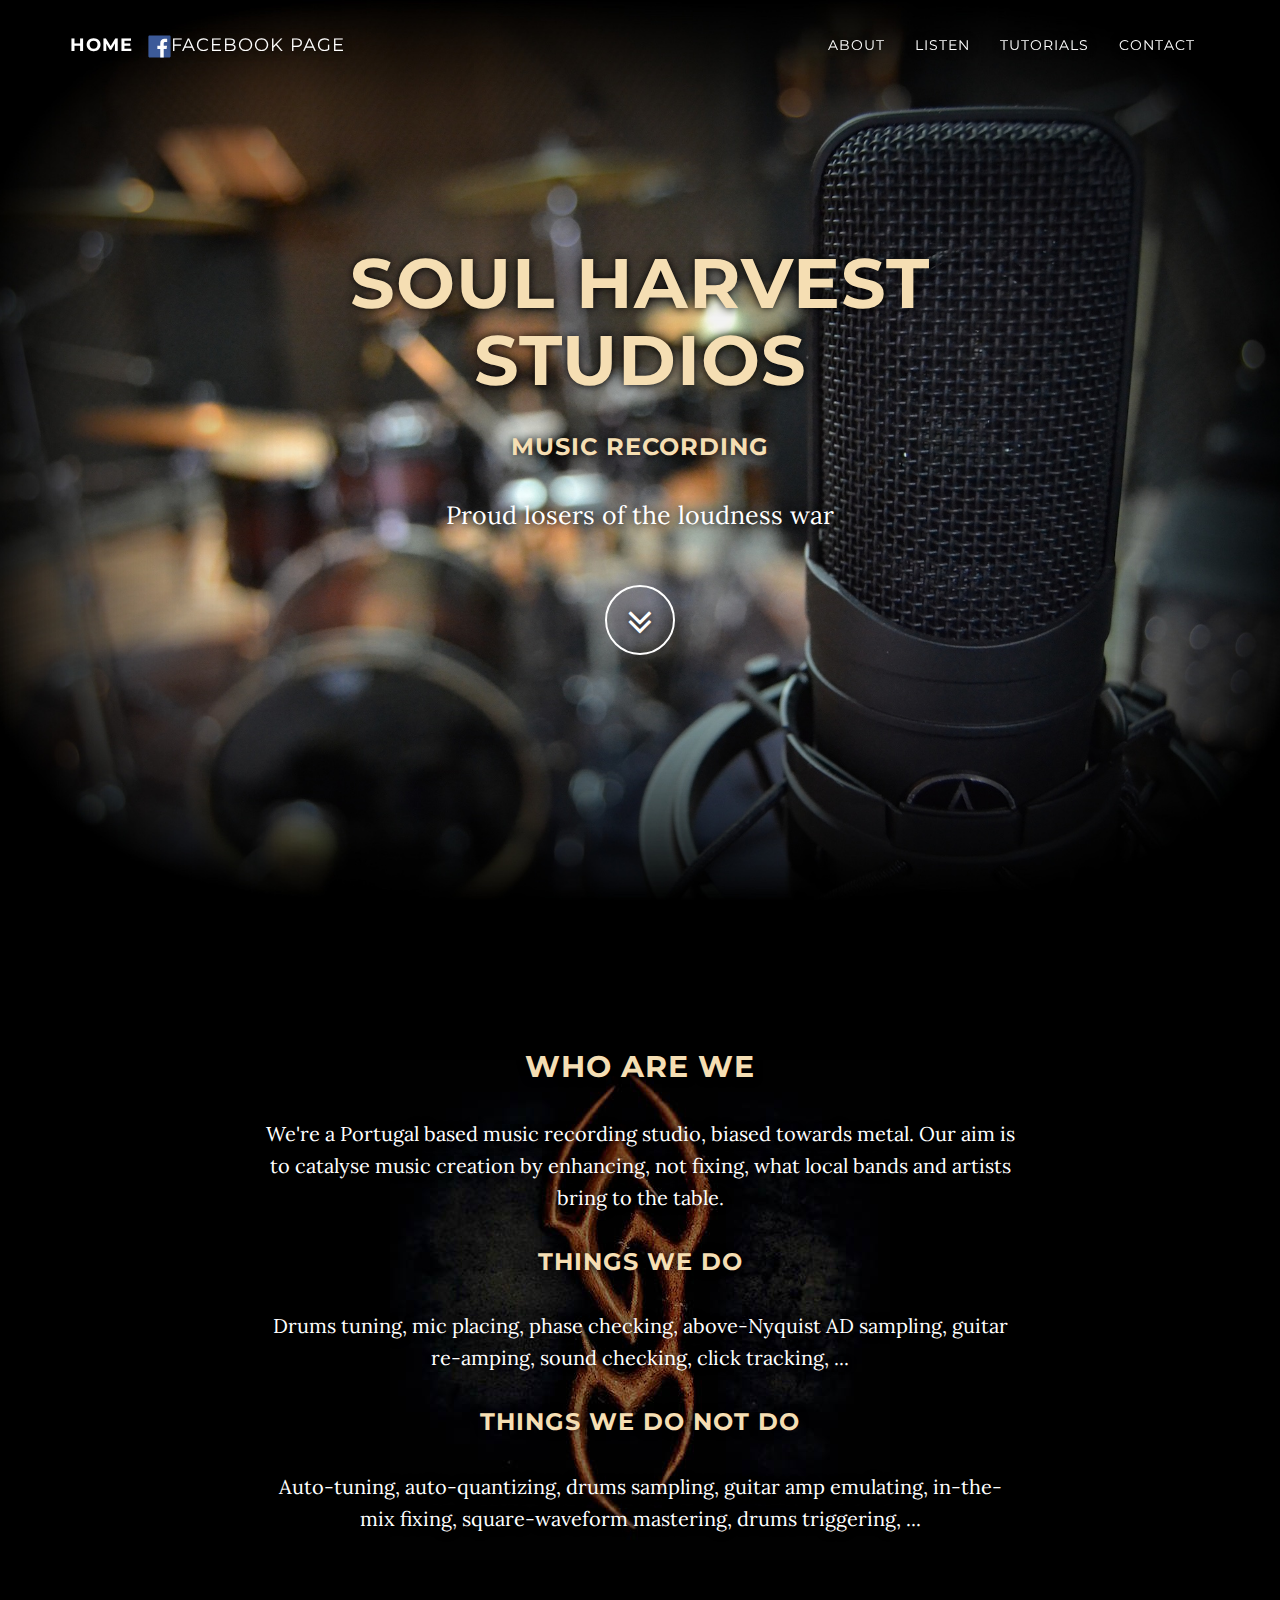
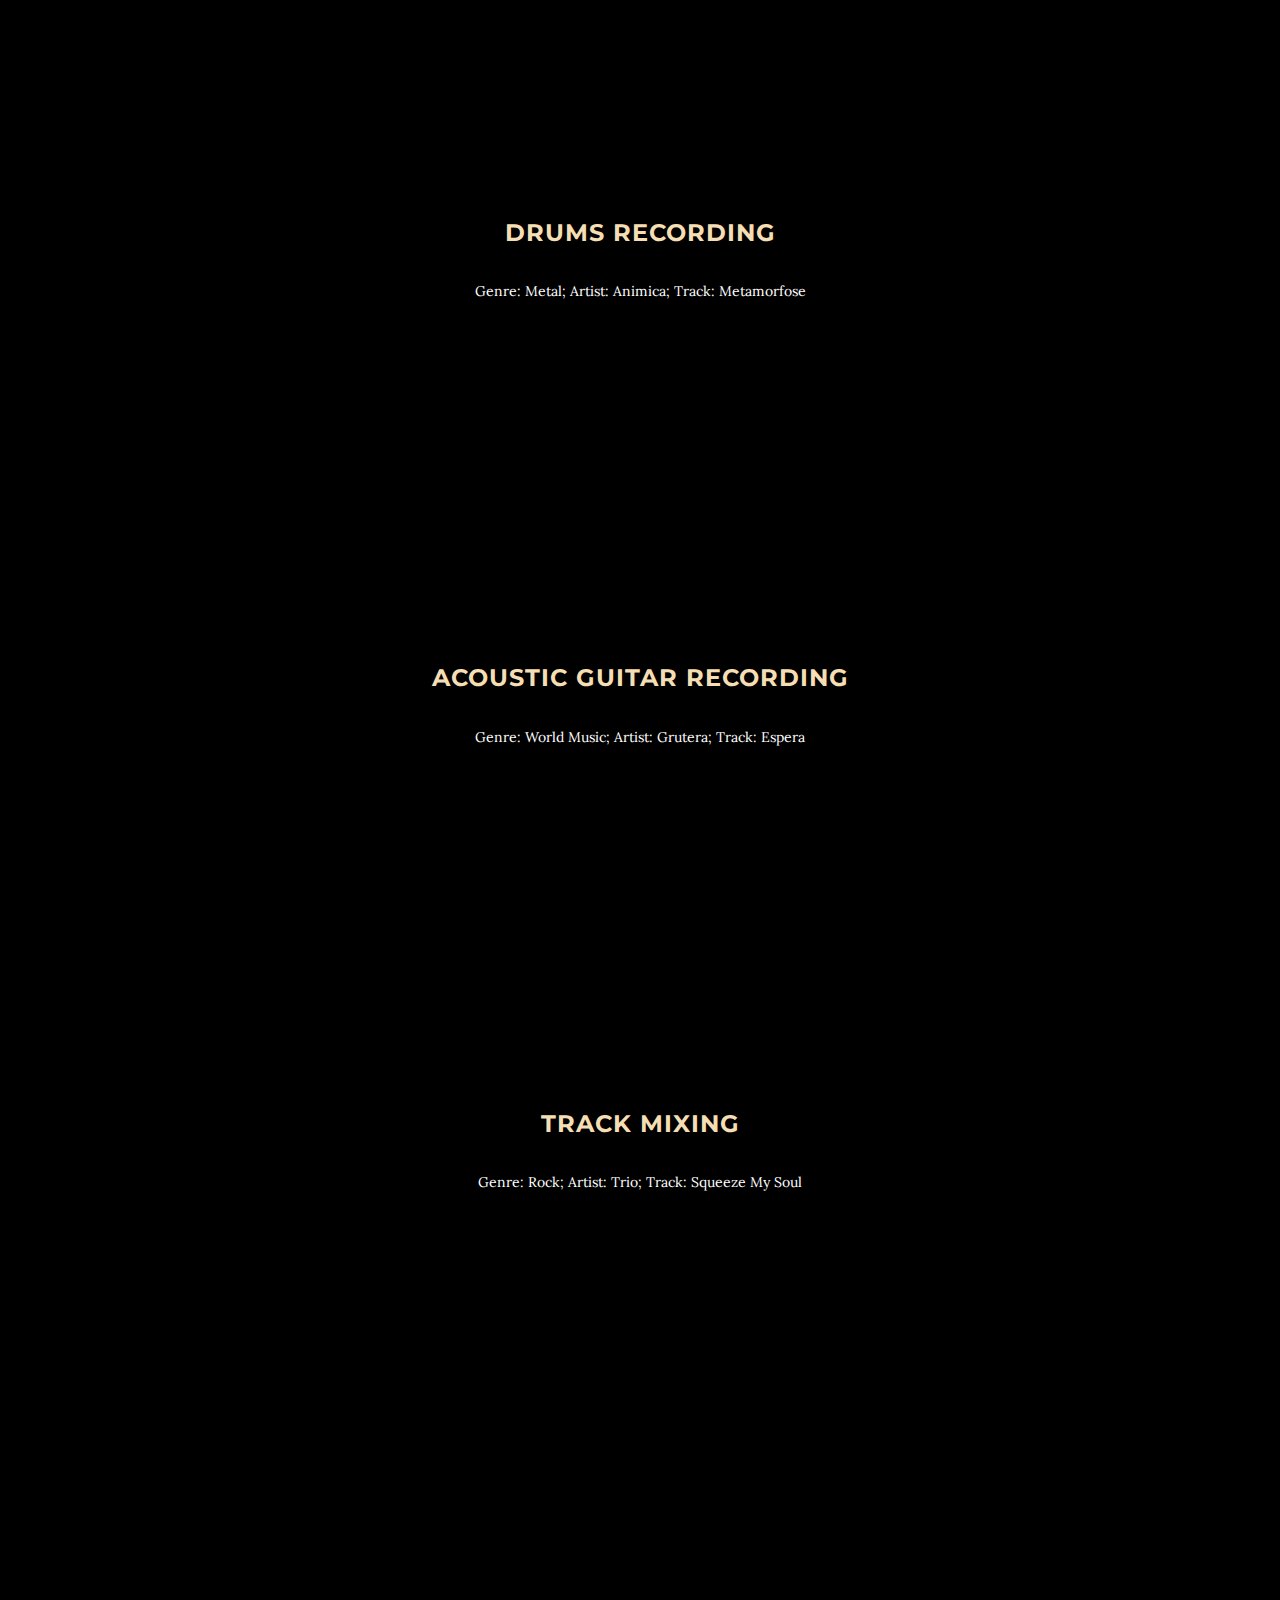
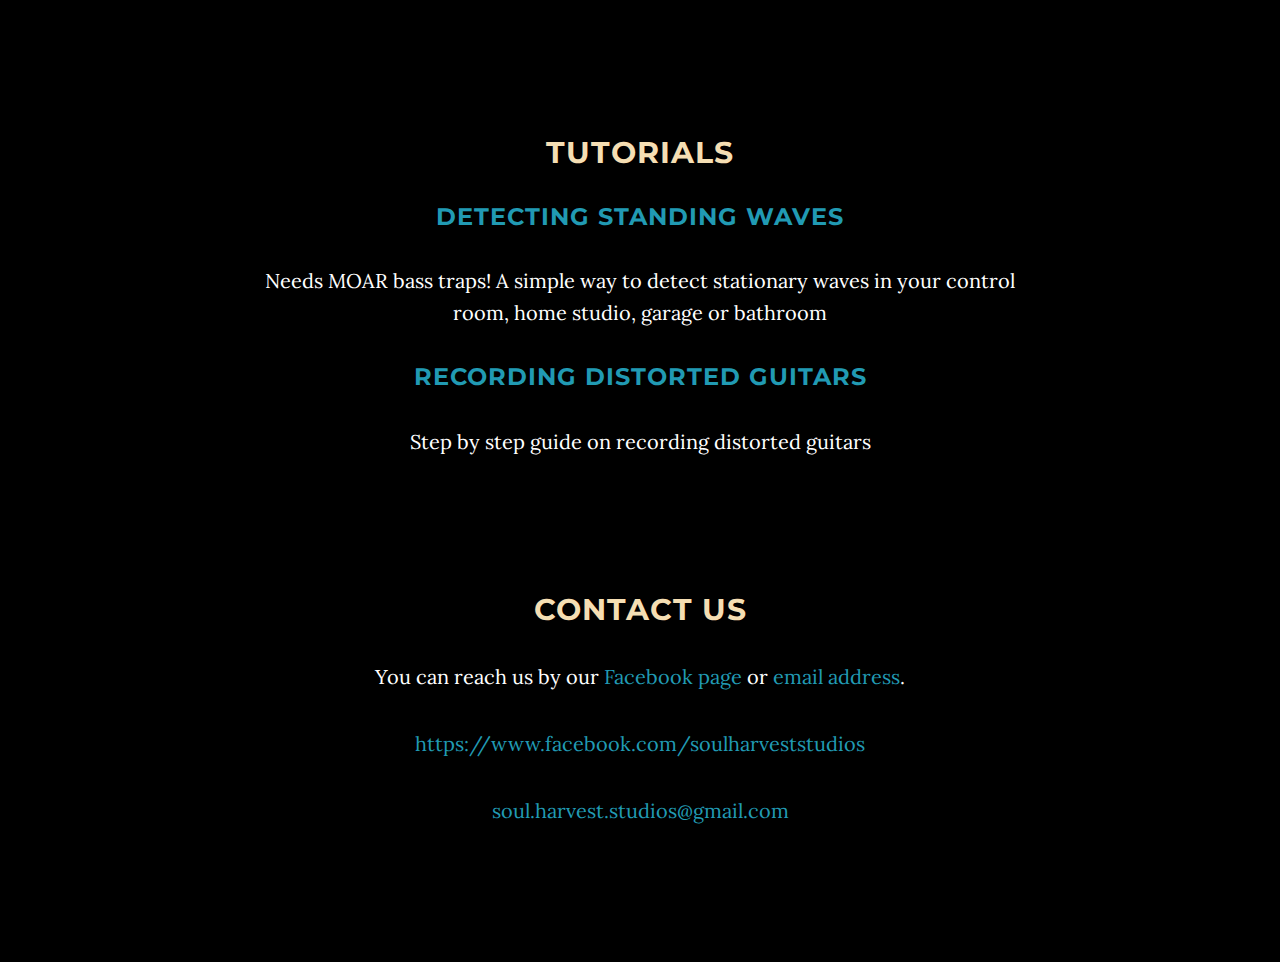
==== index.html @ fc85817c "moved from S3" ====
<!DOCTYPE html>
<html lang="en">

<head>

    <meta charset="utf-8">
    <meta http-equiv="X-UA-Compatible" content="IE=edge">
    <meta name="viewport" content="width=device-width, initial-scale=1">
    <meta name="description" content="">
    <meta name="author" content="">


	<meta property="og:title" content="Soul Harvest Studios" />
	<meta property="og:site_name" content="Soul Harvest Studios" />
	<meta property="og:url" content="http://www.soulharveststudios.com" />
	<meta property="og:description" content="Music Recording: Proud losers of the loudness war" />
	<meta property="og:image" content="http://www.soulharveststudios.com/img/share-logo.jpg" />

	<meta name="google-site-verification" content="6bokBa7uyY0jMDI4vACwqms86JRnLn535HAddMM0LZs" /> 

    <link rel="shortcut icon" href="/favicon.ico" type="image/x-icon">
    <link rel="icon" href="/favicon.ico" type="image/x-icon">

    <title>Soul Harvest Studios</title>

    <!-- Bootstrap Core CSS -->
    <link href="css/bootstrap.min.css" rel="stylesheet">

    <!-- Custom CSS -->
    <link href="css/grayscale.css" rel="stylesheet">

    <link href="css/shs.css" rel="stylesheet">

    <!-- Custom Fonts -->
    <link href="font-awesome/css/font-awesome.min.css" rel="stylesheet" type="text/css">
    <link href="http://fonts.googleapis.com/css?family=Lora:400,700,400italic,700italic" rel="stylesheet" type="text/css">
    <link href="http://fonts.googleapis.com/css?family=Montserrat:400,700" rel="stylesheet" type="text/css">

    <!-- HTML5 Shim and Respond.js IE8 support of HTML5 elements and media queries -->
    <!-- WARNING: Respond.js doesn't work if you view the page via file:// -->
    <!--[if lt IE 9]>
        <script src="https://oss.maxcdn.com/libs/html5shiv/3.7.0/html5shiv.js"></script>
        <script src="https://oss.maxcdn.com/libs/respond.js/1.4.2/respond.min.js"></script>
    <![endif]-->

<script>
  (function(i,s,o,g,r,a,m){i['GoogleAnalyticsObject']=r;i[r]=i[r]||function(){
  (i[r].q=i[r].q||[]).push(arguments)},i[r].l=1*new Date();a=s.createElement(o),
  m=s.getElementsByTagName(o)[0];a.async=1;a.src=g;m.parentNode.insertBefore(a,m)
  })(window,document,'script','//www.google-analytics.com/analytics.js','ga');

  ga('create', 'UA-58135386-1', 'auto');
  ga('send', 'pageview');

</script>

</head>

<body id="page-top" data-spy="scroll" data-target=".navbar-fixed-top">

    <!-- Navigation -->
    <nav class="navbar navbar-custom navbar-fixed-top" role="navigation">
        <div class="container">
            <div class="navbar-header">
                <button type="button" class="navbar-toggle" data-toggle="collapse" data-target=".navbar-main-collapse">
                    <i class="fa fa-bars"></i>
                </button>
                <a class="over-image-text navbar-brand page-scroll" href="#page-top">
                    Home
                </a>
                <a class="navbar-brand page-scroll" href="https://facebook.com/soulharveststudios">
                    <span class="over-image-text light"><img alt="Facebook" title="Facebook" class="fb-icon" src="img/fb.svg"/>facebook Page</span>
                </a>
            </div>

            <!-- Collect the nav links, forms, and other content for toggling -->
            <div class="collapse navbar-collapse navbar-right navbar-main-collapse">
                <ul class="nav navbar-nav">
                    <!-- Hidden li included to remove active class from about link when scrolled up past about section -->
                    <li class="hidden">
                        <a href="#page-top"></a>
                    </li>
                    <li>
                        <a class="page-scroll over-image-text" href="#about">About</a>
                    </li>
                    <li>
                        <a class="page-scroll over-image-text" href="#download">Listen</a>
                    </li>
                    <li>
                        <a class="page-scroll over-image-text" href="#tutorials">Tutorials</a>
                    </li>
                    <li>
                        <a class="page-scroll over-image-text" href="#contact">Contact</a>
                    </li>
                </ul>
            </div>
            <!-- /.navbar-collapse -->
        </div>
        <!-- /.container -->
    </nav>

    <!-- Intro Header -->
    <header class="intro">
        <div class="intro-body">
            <div class="container">
                <div class="row">
                    <div class="over-image-text col-md-8 col-md-offset-2">
                        <h1 class="brand-heading">Soul Harvest Studios</h1>
                        <h3>Music Recording</h3>
                        <p class="intro-text">Proud losers of the loudness war</p>
                        <a href="#about" class="btn btn-circle page-scroll">
                            <i class="fa fa-angle-double-down animated"></i>
                        </a>
                    </div>
                </div>
            </div>
        </div>
    </header>

    <!-- About Section -->
    <section id="about" class="container content-section text-center">
        <div class="row logo-bg">
            <div class="col-lg-8 col-lg-offset-2 over-image-text">
                <h2>Who are we</h2>
                <p>We're a Portugal based music recording studio, biased towards metal. Our aim is to catalyse music creation by enhancing, not fixing, what local bands and artists bring to the table.</p>
                <h3>Things we do</h3>
                <p>Drums tuning, mic placing, phase checking, above-Nyquist AD sampling, guitar re-amping, sound checking, click tracking, ...</p>
                <h3>Things we do not do</h3>
                <p>Auto-tuning, auto-quantizing, drums sampling, guitar amp emulating, in-the-mix fixing, square-waveform mastering, drums triggering, ...</p>
            </div>
        </div>
    </section>

    <section id="download" class="content-section text-center">
        <div class="download-section">
            <div class="container">
                <div class="col-lg-8 col-lg-offset-2">
                    <h3>Drums Recording</h3>
                    Genre: Metal; Artist: Animica; Track: Metamorfose
                    <p><iframe class="soundcloud-iframe" src="https://w.soundcloud.com/player/?url=https%3A//api.soundcloud.com/playlists/37206752&amp;auto_play=false&amp;hide_related=false&amp;show_comments=true&amp;show_user=true&amp;show_reposts=false&amp;visual=true"></iframe></p>
                    <br/>
                    <h3>Acoustic Guitar Recording</h3>
                    Genre: World Music; Artist: Grutera; Track: Espera
                    <p><iframe class="soundcloud-iframe" src="https://w.soundcloud.com/player/?url=https%3A//api.soundcloud.com/playlists/16585855&amp;auto_play=false&amp;hide_related=false&amp;show_comments=true&amp;show_user=true&amp;show_reposts=false&amp;visual=true"></iframe></p>
                    <br/>
                    <h3>Track Mixing</h3>
                    Genre: Rock; Artist: Trio; Track: Squeeze My Soul
                    <p><iframe class="soundcloud-iframe" src="https://w.soundcloud.com/player/?url=https%3A//api.soundcloud.com/playlists/16491568&amp;auto_play=false&amp;hide_related=false&amp;show_comments=true&amp;show_user=true&amp;show_reposts=false&amp;visual=true"></iframe></p>
                </div>
            </div>
        </div>
    </section>

    <!-- Tutorials Section -->
    <section id="tutorials" class="container content-section text-center">
        <div class="row">
            <div class="col-lg-8 col-lg-offset-2">
                <h2>Tutorials</h2>
                <h3><a href="/tutorials/moar-basstraps">Detecting standing waves</a></h3>
                <p>Needs MOAR bass traps! A simple way to detect stationary waves in your control room, home studio, garage or bathroom</p>
                <!-- <h3><a href="/tutorials/mixing-rock-song">Mixing a rock song</a></h3>
                <p>A step by step guide on how a rock song can be mixed</p>
                <h3><a href="/tutorials/guide-recording-metal">Recording Metal Music</a></h3>
                <p>Best practices and some hints on how to get a good metal recording in your home studio</p> -->
                <h3><a href="/tutorials/recording-guitars">Recording Distorted Guitars</a></h3>
                <p>Step by step guide on recording distorted guitars</p>
            </div>
        </div>
    </section>

    <!-- Contact Section -->
    <section id="contact" class="container content-section text-center">
        <div class="row">
            <div class="col-lg-8 col-lg-offset-2">
                <h2>Contact Us</h2>
                <p>You can reach us by our <a href="https://www.facebook.com/soulharveststudios">Facebook page</a> or <a href="mailto:soul.harvest.studios@gmail.com">email address</a>.</p>
                <p><a href="https://www.facebook.com/soulharveststudios">https://www.facebook.com/soulharveststudios</a></p>
                <p><a href="mailto:soul.harvest.studios@gmail.com">soul.harvest.studios@gmail.com</a>
                </p>
            </div>
        </div>
    </section>

    <!-- Footer -->
    <footer>
        <div class="container text-center">
        </div>
    </footer>

    <!-- jQuery -->
    <script src="js/jquery.js"></script>

    <!-- Bootstrap Core JavaScript -->
    <script src="js/bootstrap.min.js"></script>

    <!-- Plugin JavaScript -->
    <script src="js/jquery.easing.min.js"></script>

    <!-- Custom Theme JavaScript -->
    <script src="js/grayscale.js"></script>

</body>

</html>
---- css/grayscale.css ----
/*!
 * Start Bootstrap - Grayscale Bootstrap Theme (http://startbootstrap.com)
 * Code licensed under the Apache License v2.0.
 * For details, see http://www.apache.org/licenses/LICENSE-2.0.
 */

body {
    width: 100%;
    height: 100%;
    font-family: Lora,"Helvetica Neue",Helvetica,Arial,sans-serif;
    color: #fff;
    background-color: #000;
}

html {
    width: 100%;
    height: 100%;
}

h1,
h2,
h3,
h4,
h5,
h6 {
    margin: 0 0 35px;
    text-transform: uppercase;
    font-family: Montserrat,"Helvetica Neue",Helvetica,Arial,sans-serif;
    font-weight: 700;
    letter-spacing: 1px;
}

p {
    margin: 0 0 25px;
    font-size: 18px;
    line-height: 1.5;
}

@media(min-width:767px) {
    p {
        margin: 0 0 35px;
        font-size: 20px;
        line-height: 1.6;
    }
}

a {
    color: #219ab3;
    -webkit-transition: all .2s ease-in-out;
    -moz-transition: all .2s ease-in-out;
    transition: all .2s ease-in-out;
}

a:hover,
a:focus {
    text-decoration: none;
    color: #11505d;
}

.light {
    font-weight: 400;
}

.navbar-custom {
    margin-bottom: 0;
    border-bottom: 1px solid rgba(255,255,255,.3);
    text-transform: uppercase;
    font-family: Montserrat,"Helvetica Neue",Helvetica,Arial,sans-serif;
    background-color: #000;
}

.navbar-custom .navbar-brand {
    font-weight: 700;
}

.navbar-custom .navbar-brand:focus {
    outline: 0;
}

.navbar-custom .navbar-brand .navbar-toggle {
    padding: 4px 6px;
    font-size: 16px;
    color: #fff;
}

.navbar-custom .navbar-brand .navbar-toggle:focus,
.navbar-custom .navbar-brand .navbar-toggle:active {
    outline: 0;
}

.navbar-custom a {
    color: #fff;
}

.navbar-custom .nav li.active {
    outline: nonte;
    background-color: rgba(255,255,255,.3);
}

.navbar-custom .nav li a {
    -webkit-transition: background .3s ease-in-out;
    -moz-transition: background .3s ease-in-out;
    transition: background .3s ease-in-out;
}

.navbar-custom .nav li a:hover,
.navbar-custom .nav li a:focus,
.navbar-custom .nav li a.active {
    outline: 0;
    background-color: rgba(255,255,255,.3);
}

@media(min-width:767px) {
    .navbar {
        padding: 20px 0;
        border-bottom: 0;
        letter-spacing: 1px;
        background: 0 0;
        -webkit-transition: background .5s ease-in-out,padding .5s ease-in-out;
        -moz-transition: background .5s ease-in-out,padding .5s ease-in-out;
        transition: background .5s ease-in-out,padding .5s ease-in-out;
    }

    .top-nav-collapse {
        padding: 0;
        background-color: #000;
    }

    .navbar-custom.top-nav-collapse {
        border-bottom: 1px solid rgba(255,255,255,.3);
    }
}

.intro {
    display: table;
    width: 100%;
    height: auto;
    padding: 100px 0;
    text-align: center;
    color: #fff;
    background: url(../img/header-compressed.jpg) no-repeat bottom center scroll;
    background-color: #000;
    -webkit-background-size: cover;
    -moz-background-size: cover;
    background-size: cover;
    -o-background-size: cover;
}

.intro .intro-body {
    display: table-cell;
    vertical-align: middle;
}

.intro .intro-body .brand-heading {
    font-size: 40px;
}

.intro .intro-body .intro-text {
    font-size: 18px;
}

@media(min-width:767px) {
    .intro {
        height: 100%;
        padding: 0;
    }

    .intro .intro-body .brand-heading {
        font-size: 70px;
    }

    .intro .intro-body .intro-text {
        font-size: 25px;
    }
}

.btn-circle {
    width: 70px;
    height: 70px;
    margin-top: 15px;
    padding: 7px 16px;
    border: 2px solid #fff;
    border-radius: 35px;
    font-size: 40px;
    color: #fff;
    background: 0 0;
    -webkit-transition: background .3s ease-in-out;
    -moz-transition: background .3s ease-in-out;
    transition: background .3s ease-in-out;
}

.btn-circle:hover,
.btn-circle:focus {
    outline: 0;
    color: #fff;
    background: rgba(255,255,255,.1);
}

.btn-circle i.animated {
    -webkit-transition-property: -webkit-transform;
    -webkit-transition-duration: 1s;
    -moz-transition-property: -moz-transform;
    -moz-transition-duration: 1s;
}

.btn-circle:hover i.animated {
    -webkit-animation-name: pulse;
    -moz-animation-name: pulse;
    -webkit-animation-duration: 1.5s;
    -moz-animation-duration: 1.5s;
    -webkit-animation-iteration-count: infinite;
    -moz-animation-iteration-count: infinite;
    -webkit-animation-timing-function: linear;
    -moz-animation-timing-function: linear;
}

@-webkit-keyframes pulse {    
    0 {
        -webkit-transform: scale(1);
        transform: scale(1);
    }

    50% {
        -webkit-transform: scale(1.2);
        transform: scale(1.2);
    }

    100% {
        -webkit-transform: scale(1);
        transform: scale(1);
    }
}

@-moz-keyframes pulse {    
    0 {
        -moz-transform: scale(1);
        transform: scale(1);
    }

    50% {
        -moz-transform: scale(1.2);
        transform: scale(1.2);
    }

    100% {
        -moz-transform: scale(1);
        transform: scale(1);
    }
}

.content-section {
    padding-top: 100px;
}

.download-section {
    width: 100%;
    padding: 50px 0;
    color: #fff;
    background-color: #000;

}

@media(min-width:767px) {
    .content-section {
        padding-top: 100px;
    }

    .download-section {
        padding: 100px 0;
    }

}

.btn {
    text-transform: uppercase;
    font-family: Montserrat,"Helvetica Neue",Helvetica,Arial,sans-serif;
    font-weight: 400;
    -webkit-transition: all .3s ease-in-out;
    -moz-transition: all .3s ease-in-out;
    transition: all .3s ease-in-out;
}

.btn-default {
    border: 1px solid #219ab3;
    color: #219ab3;
    background-color: transparent;
}

.btn-default:hover,
.btn-default:focus {
    border: 1px solid #219ab3;
    outline: 0;
    color: #000;
    background-color: #219ab3;
}

ul.banner-social-buttons {
    margin-top: 0;
}

@media(max-width:1199px) {
    ul.banner-social-buttons {
        margin-top: 15px;
    }
}

@media(max-width:767px) {
    ul.banner-social-buttons li {
        display: block;
        margin-bottom: 20px;
        padding: 0;
    }

    ul.banner-social-buttons li:last-child {
        margin-bottom: 0;
    }
}

footer {
    padding: 50px 0;
}

footer p {
    margin: 0;
}

::-moz-selection {
    text-shadow: none;
    background: #fcfcfc;
    background: rgba(255,255,255,.2);
}

::selection {
    text-shadow: none;
    background: #fcfcfc;
    background: rgba(255,255,255,.2);
}

img::selection {
    background: 0 0;
}

img::-moz-selection {
    background: 0 0;
}

body {
    webkit-tap-highlight-color: rgba(255,255,255,.2);
}
---- css/shs.css ----
.fb-icon{
    max-height: 23px;
}

h1 {
    color: wheat;
}

h2 {
    color: wheat;
}

h3 {
    color: wheat;
}

.over-image-text {
    text-shadow: 0px 0px 10px black;
}

.intro-text {
    font-size: 16px;
}

.logo-bg {
    /*width: 100%;*/
    padding: 50px 0;
    color: #fff;
    background: url(../img/logo-dark.jpg) no-repeat center center scroll;
    background-color: #000;
    /*-webkit-background-size: cover;
    -moz-background-size: cover;
    background-size: cover;
    -o-background-size: cover;*/
}

.soundcloud-iframe {
    border:none;
    overflow:hidden;
    margin:0;
    height:300px;
    width:100%;
}


.small-image {
    width: 180px;
    margin: 10px;
    text-shadow: 0px 0px 0px black;
    font-family: Montserrat, "Helvetica Neue", Helvetica, Arial, sans-serif;
}

.big-image {
    text-shadow: 0px 0px 0px black;
    font-family: Montserrat, "Helvetica Neue", Helvetica, Arial, sans-serif;
}

.shs-bar {
    background-image: url('/img/small-logo.png');
    background-repeat: no-repeat;
    background-position: left;
}
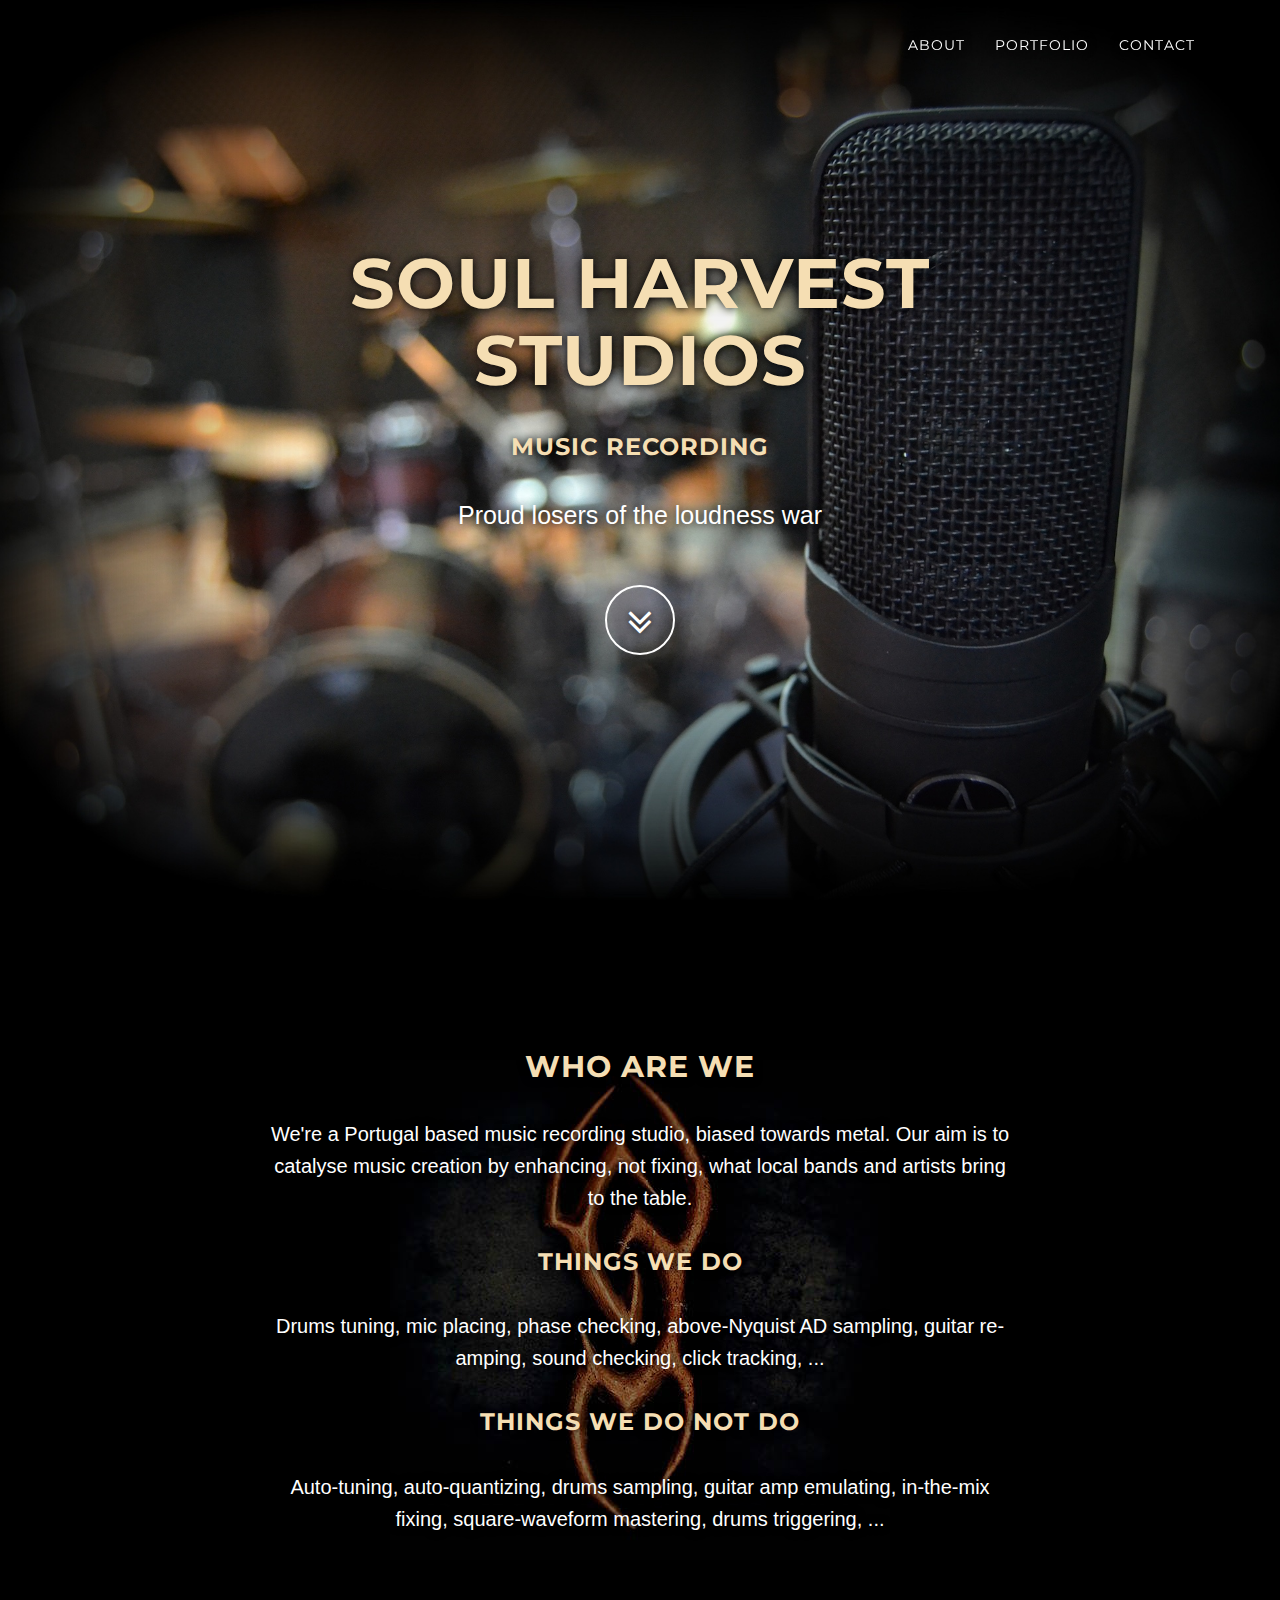
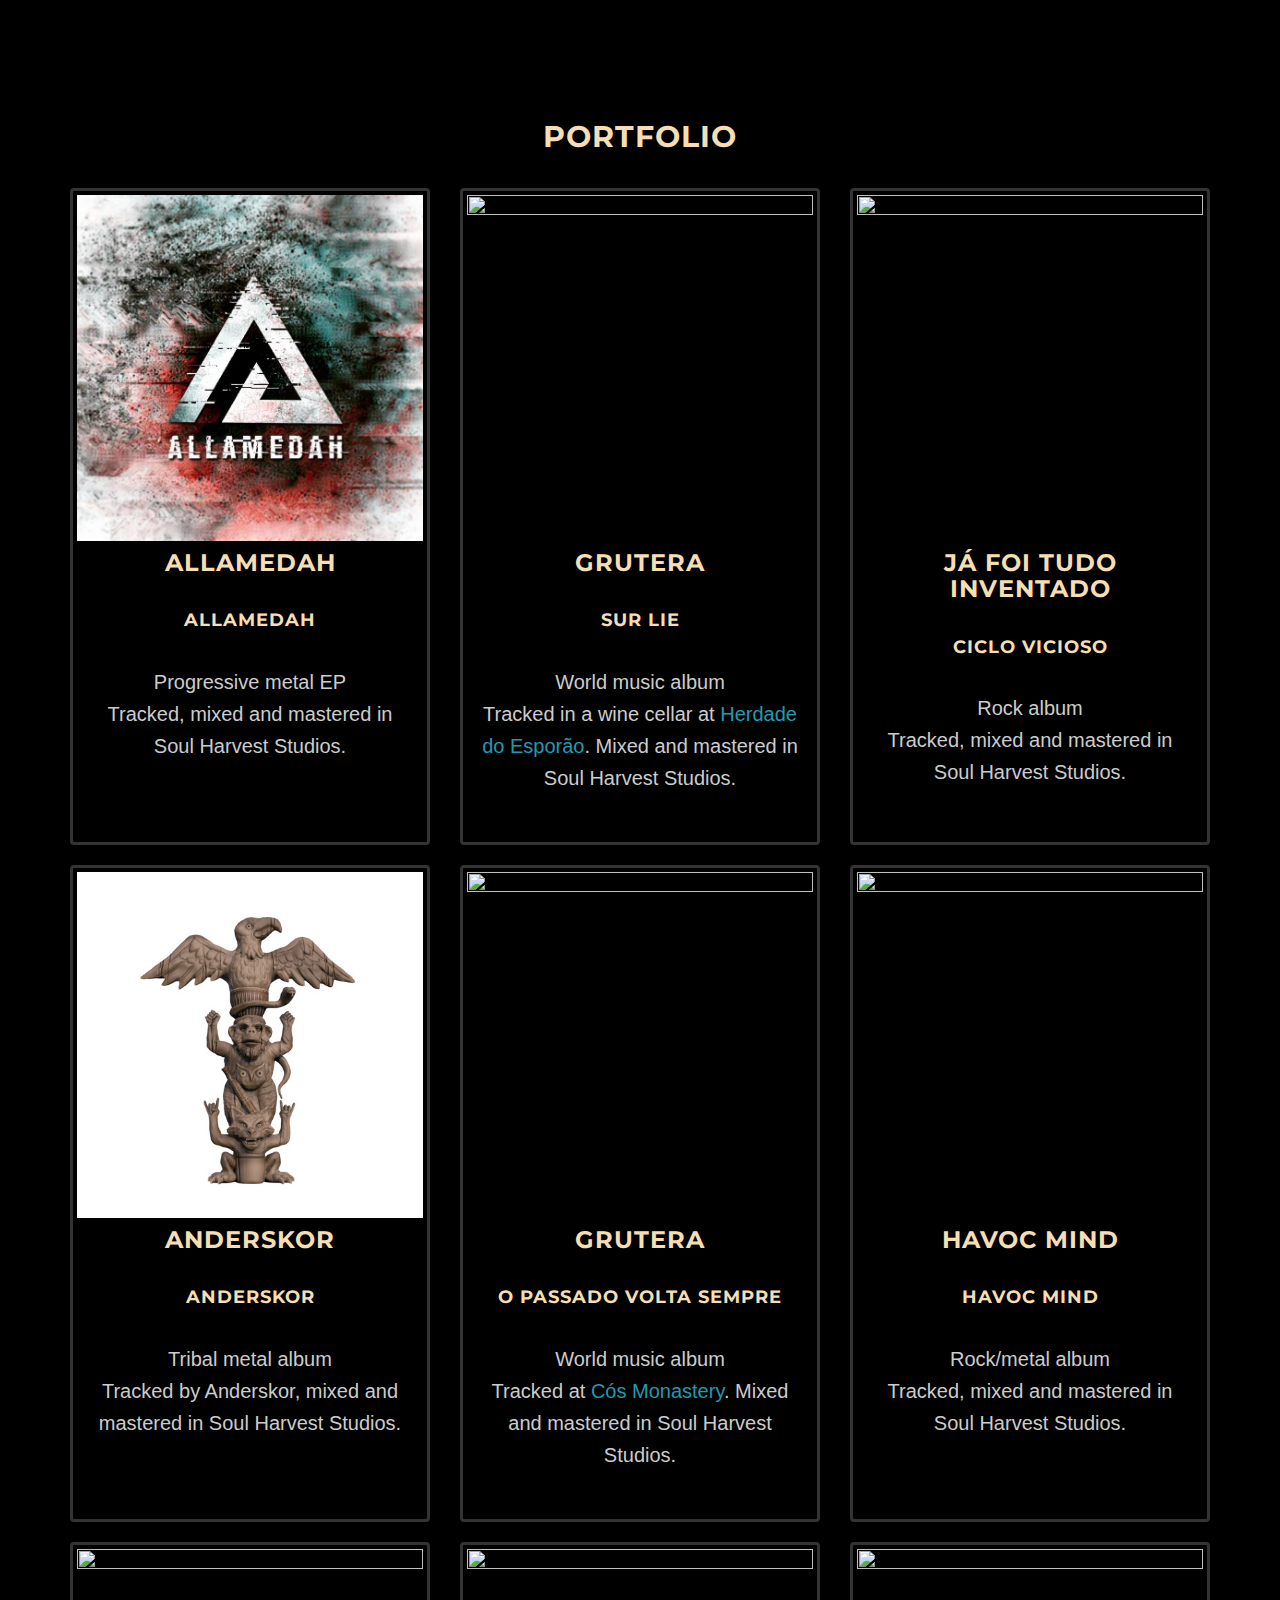
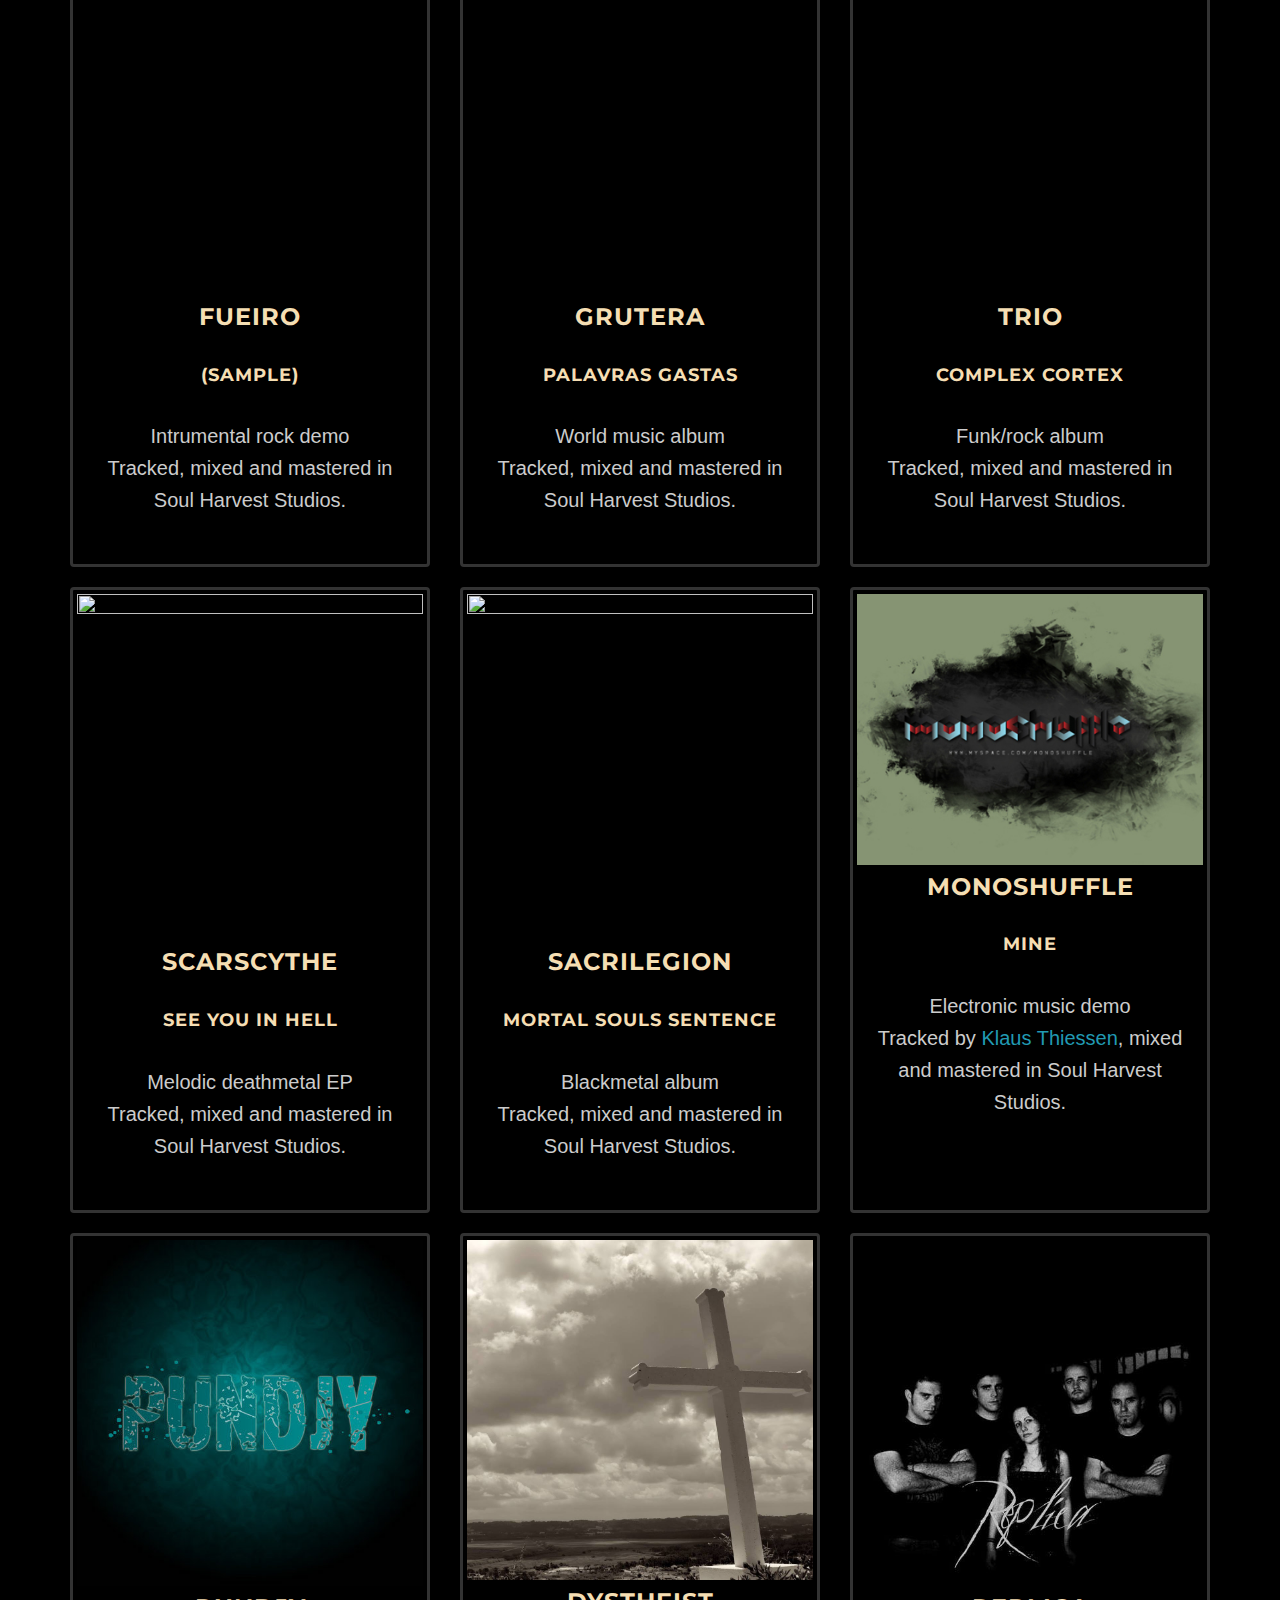
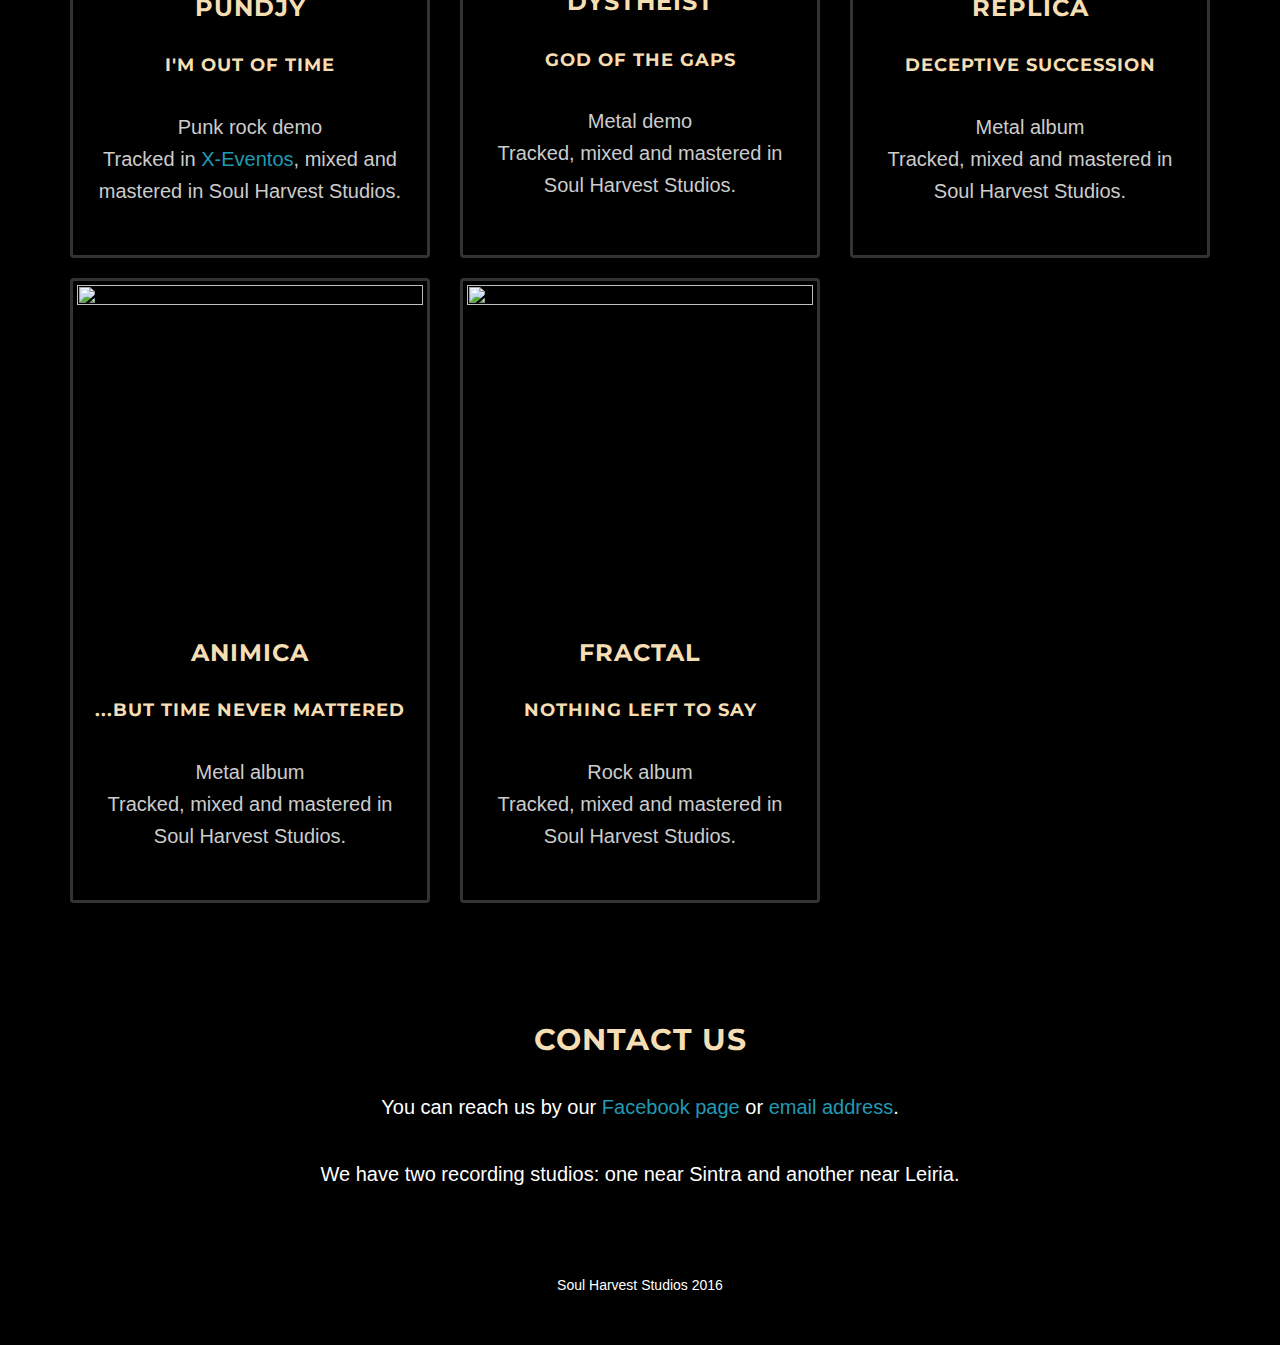
==== commit 6a196599: "added portfolio" ====
--- a/index.html
+++ b/index.html
@@ -12,9 +12,9 @@
 
 	<meta property="og:title" content="Soul Harvest Studios" />
 	<meta property="og:site_name" content="Soul Harvest Studios" />
-	<meta property="og:url" content="http://www.soulharveststudios.com" />
+	<meta property="og:url" content="https://www.soulharveststudios.com" />
 	<meta property="og:description" content="Music Recording: Proud losers of the loudness war" />
-	<meta property="og:image" content="http://www.soulharveststudios.com/img/share-logo.jpg" />
+	<meta property="og:image" content="https://www.soulharveststudios.com/img/share-logo.jpg" />
 
 	<meta name="google-site-verification" content="6bokBa7uyY0jMDI4vACwqms86JRnLn535HAddMM0LZs" /> 
 
@@ -35,13 +35,6 @@
     <link href="font-awesome/css/font-awesome.min.css" rel="stylesheet" type="text/css">
     <link href="http://fonts.googleapis.com/css?family=Lora:400,700,400italic,700italic" rel="stylesheet" type="text/css">
     <link href="http://fonts.googleapis.com/css?family=Montserrat:400,700" rel="stylesheet" type="text/css">
-
-    <!-- HTML5 Shim and Respond.js IE8 support of HTML5 elements and media queries -->
-    <!-- WARNING: Respond.js doesn't work if you view the page via file:// -->
-    <!--[if lt IE 9]>
-        <script src="https://oss.maxcdn.com/libs/html5shiv/3.7.0/html5shiv.js"></script>
-        <script src="https://oss.maxcdn.com/libs/respond.js/1.4.2/respond.min.js"></script>
-    <![endif]-->
 
 <script>
   (function(i,s,o,g,r,a,m){i['GoogleAnalyticsObject']=r;i[r]=i[r]||function(){
@@ -65,12 +58,6 @@
                 <button type="button" class="navbar-toggle" data-toggle="collapse" data-target=".navbar-main-collapse">
                     <i class="fa fa-bars"></i>
                 </button>
-                <a class="over-image-text navbar-brand page-scroll" href="#page-top">
-                    Home
-                </a>
-                <a class="navbar-brand page-scroll" href="https://facebook.com/soulharveststudios">
-                    <span class="over-image-text light"><img alt="Facebook" title="Facebook" class="fb-icon" src="img/fb.svg"/>facebook Page</span>
-                </a>
             </div>
 
             <!-- Collect the nav links, forms, and other content for toggling -->
@@ -84,10 +71,7 @@
                         <a class="page-scroll over-image-text" href="#about">About</a>
                     </li>
                     <li>
-                        <a class="page-scroll over-image-text" href="#download">Listen</a>
-                    </li>
-                    <li>
-                        <a class="page-scroll over-image-text" href="#tutorials">Tutorials</a>
+                        <a class="page-scroll over-image-text" href="#portfolio">Portfolio</a>
                     </li>
                     <li>
                         <a class="page-scroll over-image-text" href="#contact">Contact</a>
@@ -130,41 +114,236 @@
             </div>
         </div>
     </section>
-
-    <section id="download" class="content-section text-center">
-        <div class="download-section">
-            <div class="container">
-                <div class="col-lg-8 col-lg-offset-2">
-                    <h3>Drums Recording</h3>
-                    Genre: Metal; Artist: Animica; Track: Metamorfose
-                    <p><iframe class="soundcloud-iframe" src="https://w.soundcloud.com/player/?url=https%3A//api.soundcloud.com/playlists/37206752&amp;auto_play=false&amp;hide_related=false&amp;show_comments=true&amp;show_user=true&amp;show_reposts=false&amp;visual=true"></iframe></p>
-                    <br/>
-                    <h3>Acoustic Guitar Recording</h3>
-                    Genre: World Music; Artist: Grutera; Track: Espera
-                    <p><iframe class="soundcloud-iframe" src="https://w.soundcloud.com/player/?url=https%3A//api.soundcloud.com/playlists/16585855&amp;auto_play=false&amp;hide_related=false&amp;show_comments=true&amp;show_user=true&amp;show_reposts=false&amp;visual=true"></iframe></p>
-                    <br/>
-                    <h3>Track Mixing</h3>
-                    Genre: Rock; Artist: Trio; Track: Squeeze My Soul
-                    <p><iframe class="soundcloud-iframe" src="https://w.soundcloud.com/player/?url=https%3A//api.soundcloud.com/playlists/16491568&amp;auto_play=false&amp;hide_related=false&amp;show_comments=true&amp;show_user=true&amp;show_reposts=false&amp;visual=true"></iframe></p>
-                </div>
-            </div>
-        </div>
-    </section>
-
-    <!-- Tutorials Section -->
-    <section id="tutorials" class="container content-section text-center">
+    
+    <section id="portfolio" class="container content-section text-center">
         <div class="row">
             <div class="col-lg-8 col-lg-offset-2">
-                <h2>Tutorials</h2>
-                <h3><a href="/tutorials/moar-basstraps">Detecting standing waves</a></h3>
-                <p>Needs MOAR bass traps! A simple way to detect stationary waves in your control room, home studio, garage or bathroom</p>
-                <!-- <h3><a href="/tutorials/mixing-rock-song">Mixing a rock song</a></h3>
-                <p>A step by step guide on how a rock song can be mixed</p>
-                <h3><a href="/tutorials/guide-recording-metal">Recording Metal Music</a></h3>
-                <p>Best practices and some hints on how to get a good metal recording in your home studio</p> -->
-                <h3><a href="/tutorials/recording-guitars">Recording Distorted Guitars</a></h3>
-                <p>Step by step guide on recording distorted guitars</p>
-            </div>
+                <h2>Portfolio</h2>
+            </div>
+        </div>
+        <div class="flex-row row">
+            
+            <div class="col-xs-12 col-sm-6 col-lg-4">
+                <div class="dark-thumbnail thumbnail">
+                    <a href="https://soundcloud.com/tiagosimao/sets/allamedah-soul-harvest-studios" target="_blank">
+                        <img class="portfolio-thumb" width="200px" height="200px" src="portfolio/allamedah.jpg"/>    
+                    </a>
+                    <div class="caption">
+                        <h3>Allamedah</h3>
+                        <h4>Allamedah</h4>
+                        <p class="flex-text">Progressive metal EP<br/> Tracked, mixed and mastered in Soul Harvest Studios.</p>
+                    </div>
+                </div>
+            </div>
+            
+            <div class="col-xs-12 col-sm-6 col-lg-4">
+                <div class="dark-thumbnail thumbnail">
+                    <a href="https://grutera1.bandcamp.com/album/sur-lie" target="_blank">
+                        <img class="portfolio-thumb" width="200px" height="200px" src="https://f4.bcbits.com/img/a4123215809_16.jpg"/>    
+                    </a>
+                    <div class="caption">
+                        <h3>Grutera</h3>
+                        <h4>Sur Lie</h4>
+                        <p class="flex-text">World music album<br/> Tracked in a wine cellar at <a href="https://www.google.pt/maps/place/38%C2%B022'51.7%22N+7%C2%B033'37.4%22W/@38.3810224,-7.5611168,254m/data=!3m2!1e3!4b1!4m5!3m4!1s0x0:0x0!8m2!3d38.381021!4d-7.560377?hl=en">Herdade do Esporão</a>. Mixed and mastered in Soul Harvest Studios.</p>
+                    </div>
+                </div>
+            </div>
+            
+            <div class="col-xs-12 col-sm-6 col-lg-4">
+                <div class="dark-thumbnail thumbnail">
+                    <a href="https://soundcloud.com/jf-ti/sets/j-f-t-i-ciclo-vicioso" target="_blank">
+                        <img class="portfolio-thumb" width="200px" height="200px" src="https://scontent.flis5-1.fna.fbcdn.net/v/t1.0-9/14570222_1111683712201196_2099064814332003635_n.jpg?oh=d26c4d2b0b2e6a6b53ae2607b4be6f29&oe=58A3573C"/>
+                    </a>
+                    <div class="caption">
+                        <h3>Já Foi Tudo Inventado</h3>
+                        <h4>Ciclo Vicioso</h4>
+                        <p class="flex-text">Rock album<br/> Tracked, mixed and mastered in Soul Harvest Studios.</p>
+                    </div>
+                </div>
+            </div>
+            
+            <div class="col-xs-12 col-sm-6 col-lg-4">
+                <div class="dark-thumbnail thumbnail">
+                    <a href="https://soundcloud.com/anderskor-tribe/fake" target="_blank">
+                        <img class="portfolio-thumb" width="200px" height="200px" src="portfolio/anderskor.jpg"/>
+                    </a>
+                    <div class="caption">
+                        <h3>Anderskor</h3>
+                        <h4>Anderskor</h4>
+                        <p class="flex-text">Tribal metal album<br/> Tracked by Anderskor, mixed and mastered in Soul Harvest Studios.</p>
+                    </div>
+                </div>
+            </div>
+            
+            <div class="col-xs-12 col-sm-6 col-lg-4">
+                <div class="dark-thumbnail thumbnail">
+                    <a href="https://grutera1.bandcamp.com/album/o-passado-volta-sempre" target="_blank">
+                        <img class="portfolio-thumb" width="200px" height="200px" src="https://f4.bcbits.com/img/a3089652656_16.jpg"/>
+                    </a>
+                    <div class="caption">
+                        <h3>Grutera</h3>
+                        <h4>O Passado Volta Sempre</h4>
+                        <p class="flex-text">World music album<br/> Tracked at <a href="https://www.google.pt/maps/place/Mosteiro+de+Santa+Maria+de+C%C3%B3s/@39.6019366,-8.9580276,17z/data=!3m1!4b1!4m5!3m4!1s0xd18a71b1b8d16a3:0x1059b794682c5b55!8m2!3d39.6019325!4d-8.9558389?hl=en">Cós Monastery</a>. Mixed and mastered in Soul Harvest Studios.</p>
+                    </div>
+                </div>
+            </div>
+            
+            <div class="col-xs-12 col-sm-6 col-lg-4">
+                <div class="dark-thumbnail thumbnail">
+                    <a href="https://havocmind.bandcamp.com/releases" target="_blank">
+                        <img class="portfolio-thumb" width="200px" height="200px" src="https://f4.bcbits.com/img/a1091215952_16.jpg"/>
+                    </a>
+                    <div class="caption">
+                        <h3>Havoc Mind</h3>
+                        <h4>Havoc Mind</h4>
+                        <p class="flex-text">Rock/metal album<br/> Tracked, mixed and mastered in Soul Harvest Studios.</p>
+                    </div>
+                </div>
+            </div>
+            
+            <div class="col-xs-12 col-sm-6 col-lg-4">
+                <div class="dark-thumbnail thumbnail">
+                    <a href="https://soundcloud.com/tiagosimao/fueiro-sample" target="_blank">
+                        <img class="portfolio-thumb" width="200px" height="200px" src="https://i1.sndcdn.com/artworks-000100162219-91v8uo-t500x500.jpg"/>
+                    </a>
+                    <div class="caption">
+                        <h3>Fueiro</h3>
+                        <h4>(sample)</h4>
+                        <p class="flex-text">Intrumental rock demo<br/> Tracked, mixed and mastered in Soul Harvest Studios.</p>
+                    </div>
+                </div>
+            </div>
+            
+            <div class="col-xs-12 col-sm-6 col-lg-4">
+                <div class="dark-thumbnail thumbnail">
+                    <a href="https://grutera1.bandcamp.com/album/palavras-gastas" target="_blank">
+                        <img class="portfolio-thumb" width="200px" height="200px" src="https://f4.bcbits.com/img/a1185960248_16.jpg"/>
+                    </a>
+                    <div class="caption">
+                        <h3>Grutera</h3>
+                        <h4>Palavras Gastas</h4>
+                        <p class="flex-text">World music album<br/> Tracked, mixed and mastered in Soul Harvest Studios.</p>
+                    </div>
+                </div>
+            </div>
+            
+            <div class="col-xs-12 col-sm-6 col-lg-4">
+                <div class="dark-thumbnail thumbnail">
+                    <a href="https://triomusic.bandcamp.com/album/complex-cortex" target="_blank">
+                        <img class="portfolio-thumb" width="200px" height="200px" src="https://f4.bcbits.com/img/a1430658612_16.jpg"/>
+                    </a>
+                    <div class="caption">
+                        <h3>Trio</h3>
+                        <h4>Complex Cortex</h4>
+                        <p class="flex-text">Funk/rock album<br/> Tracked, mixed and mastered in Soul Harvest Studios.</p>
+                    </div>
+                </div>
+            </div>
+            
+            <div class="col-xs-12 col-sm-6 col-lg-4">
+                <div class="dark-thumbnail thumbnail">
+                    <a href="https://www.youtube.com/watch?v=AUaC_XKUjwc" target="_blank">
+                        <img class="portfolio-thumb" width="200px" height="200px" src="https://img.discogs.com/ndqRetQv9U9VJuHdUkGMk4AAdTU=/fit-in/300x300/filters:strip_icc():format(jpeg):mode_rgb():quality(40)/discogs-images/R-4705239-1372835900-2385.jpeg.jpg"/>
+                    </a>
+                    <div class="caption">
+                        <h3>Scarscythe</h3>
+                        <h4>See you in Hell</h4>
+                        <p class="flex-text">Melodic deathmetal EP<br/> Tracked, mixed and mastered in Soul Harvest Studios.</p>
+                    </div>
+                </div>
+            </div>
+            
+            <div class="col-xs-12 col-sm-6 col-lg-4">
+                <div class="dark-thumbnail thumbnail">
+                    <a href="https://soundcloud.com/sacrilegionband" target="_blank">
+                        <img class="portfolio-thumb" width="200px" height="200px" src="https://scontent.flis5-1.fna.fbcdn.net/v/t1.0-1/c12.12.155.155/1926714_662750040452889_1858896102_n.jpg?oh=0c4830fbe0aeb83034e1f7d3e8a74305&oe=58A58592"/>
+                    </a>
+                    <div class="caption">
+                        <h3>Sacrilegion</h3>
+                        <h4>Mortal Souls Sentence</h4>
+                        <p class="flex-text">Blackmetal album<br/> Tracked, mixed and mastered in Soul Harvest Studios.</p>
+                    </div>
+                </div>
+            </div>
+            
+            <div class="col-xs-12 col-sm-6 col-lg-4">
+                <div class="dark-thumbnail thumbnail">
+                    <a href="https://soundcloud.com/tiagosimao/monoshuffle-mine" target="_blank">
+                        <img class="portfolio-thumb" width="200px" height="200px" src="portfolio/monoshuffle.jpg"/>
+                    </a>
+                    <div class="caption">
+                        <h3>Monoshuffle</h3>
+                        <h4>Mine</h4>
+                        <p class="flex-text">Electronic music demo<br/> Tracked by <a href="https://myspace.com/monoshuffle">Klaus Thiessen</a>, mixed and mastered in Soul Harvest Studios.</p>
+                    </div>
+                </div>
+            </div>
+            
+            <div class="col-xs-12 col-sm-6 col-lg-4">
+                <div class="dark-thumbnail thumbnail">
+                    <a href="https://soundcloud.com/tiagosimao/pundjy-im-out-of-time" target="_blank">
+                        <img class="portfolio-thumb" width="200px" height="200px" src="portfolio/pundjy.jpg"/>
+                    </a>
+                    <div class="caption">
+                        <h3>Pundjy</h3>
+                        <h4>I'm out of time</h4>
+                        <p class="flex-text">Punk rock demo<br/> Tracked in <a href="http://www.xeventos.pt/">X-Eventos</a>, mixed and mastered in Soul Harvest Studios.</p>
+                    </div>
+                </div>
+            </div>
+            
+            <div class="col-xs-12 col-sm-6 col-lg-4">
+                <div class="dark-thumbnail thumbnail">
+                    <a href="https://soundcloud.com/tiagosimao/god-of-the-gaps" target="_blank">
+                        <img class="portfolio-thumb" width="200px" height="200px" src="portfolio/dystheist.jpg"/>
+                    </a>
+                    <div class="caption">
+                        <h3>Dystheist</h3>
+                        <h4>God of the Gaps</h4>
+                        <p class="flex-text">Metal demo<br/> Tracked, mixed and mastered in Soul Harvest Studios.</p>
+                    </div>
+                </div>
+            </div>
+            
+            <div class="col-xs-12 col-sm-6 col-lg-4">
+                <div class="dark-thumbnail thumbnail">
+                    <a href="https://soundcloud.com/tiagosimao/replica-deceptive-succession" target="_blank">
+                        <img class="portfolio-thumb" width="200px" height="200px" src="portfolio/replica.jpg"/>
+                    </a>
+                    <div class="caption">
+                        <h3>Replica</h3>
+                        <h4>Deceptive Succession</h4>
+                        <p class="flex-text">Metal album<br/> Tracked, mixed and mastered in Soul Harvest Studios.</p>
+                    </div>
+                </div>
+            </div>
+            
+            <div class="col-xs-12 col-sm-6 col-lg-4">
+                <div class="dark-thumbnail thumbnail">
+                    <a href="https://animica.bandcamp.com/" target="_blank">
+                        <img class="portfolio-thumb" width="200px" height="200px" src="https://f4.bcbits.com/img/a3701395712_16.jpg"/>
+                    </a>
+                    <div class="caption">
+                        <h3>Animica</h3>
+                        <h4>...but Time Never Mattered</h4>
+                        <p class="flex-text">Metal album<br/> Tracked, mixed and mastered in Soul Harvest Studios.</p>
+                    </div>
+                </div>
+            </div>
+            
+            <div class="col-xs-12 col-sm-6 col-lg-4">
+                <div class="dark-thumbnail thumbnail">
+                    <a href="https://fractalpt.bandcamp.com/" target="_blank">
+                        <img class="portfolio-thumb" width="200px" height ="200px" src="https://f4.bcbits.com/img/a1598545006_16.jpg"/>
+                    </a>
+                    <div class="caption">
+                        <h3>Fractal</h3>
+                        <h4>Nothing Left to Say</h4>
+                        <p class="flex-text">Rock album<br/> Tracked, mixed and mastered in Soul Harvest Studios.</p>
+                    </div>
+                </div>
+            </div>
+            
         </div>
     </section>
 
@@ -174,9 +353,7 @@
             <div class="col-lg-8 col-lg-offset-2">
                 <h2>Contact Us</h2>
                 <p>You can reach us by our <a href="https://www.facebook.com/soulharveststudios">Facebook page</a> or <a href="mailto:soul.harvest.studios@gmail.com">email address</a>.</p>
-                <p><a href="https://www.facebook.com/soulharveststudios">https://www.facebook.com/soulharveststudios</a></p>
-                <p><a href="mailto:soul.harvest.studios@gmail.com">soul.harvest.studios@gmail.com</a>
-                </p>
+                <p>We have two recording studios: one near Sintra and another near Leiria.</p>
             </div>
         </div>
     </section>
@@ -184,6 +361,7 @@
     <!-- Footer -->
     <footer>
         <div class="container text-center">
+            Soul Harvest Studios 2016
         </div>
     </footer>
 
--- a/css/grayscale.css
+++ b/css/grayscale.css
@@ -7,7 +7,6 @@
 body {
     width: 100%;
     height: 100%;
-    font-family: Lora,"Helvetica Neue",Helvetica,Arial,sans-serif;
     color: #fff;
     background-color: #000;
 }
--- a/css/shs.css
+++ b/css/shs.css
@@ -1,6 +1,44 @@
-.fb-icon{
-    max-height: 23px;
+@media only screen and (min-width : 481px) {
+   .flex-row.row {
+	 display: flex;
+	 flex-wrap: wrap;
+   }
+   .flex-row.row > [class*='col-'] {
+	 display: flex;
+	 flex-direction: column;
+   }
+  .flex-row.row:after, 
+  .flex-row.row:before {
+	 display: flex;
+  }
 }
+
+.flex-row .thumbnail,
+.flex-row .caption {
+  flex:1 0 auto;
+  flex-direction:column;
+}
+.flex-text {
+  flex-grow:1
+}
+.flex-row img {
+  height:auto;
+  width:100%
+}
+
+.dark-thumbnail {
+    background-color: #000;
+    border: 3px solid #333;
+}
+
+.dark-thumbnail h4 {
+    color: wheat;
+}
+
+.dark-thumbnail p {
+    color: #ccc;
+}
+
 
 h1 {
     color: wheat;
@@ -23,7 +61,6 @@
 }
 
 .logo-bg {
-    /*width: 100%;*/
     padding: 50px 0;
     color: #fff;
     background: url(../img/logo-dark.jpg) no-repeat center center scroll;
